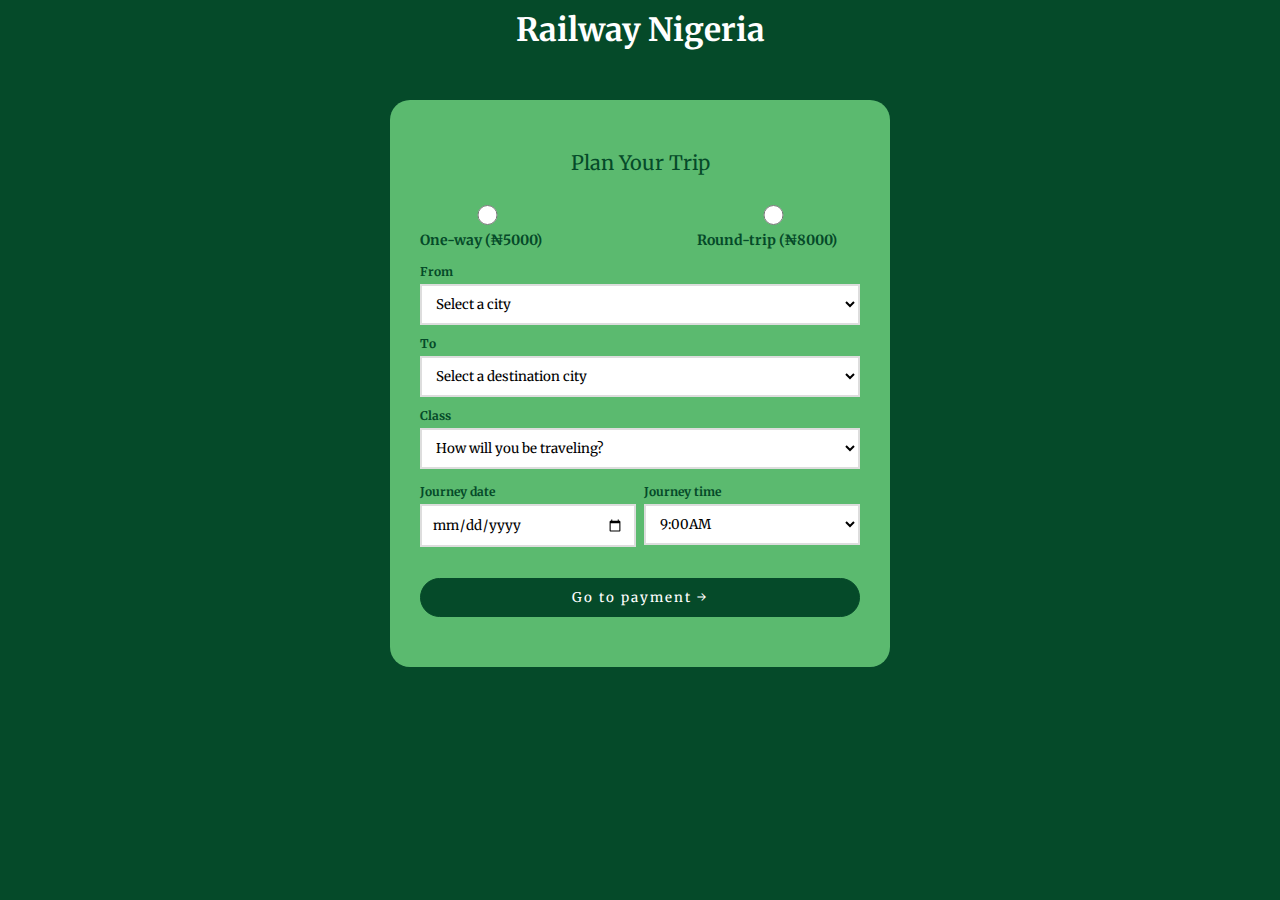
==== plan.html @ 2b6437b9 "second" ====
<!DOCTYPE html>
<html lang="en">

<head>
    <meta charset="UTF-8">
    <meta name="viewport" content="width=device-width, initial-scale=1.0">
    <title>Plan Your Trip</title>
    <link rel="stylesheet" href="booking.css" media="screen" />

</head>



<body>
    <div class="main">
        <h1 id="title">
            Railway Nigeria
        </h1>

        <form class="booking-form">
            <p id="small-text">Plan Your Trip</p>

            <div class="booking">
                <div class="radio-group">
                    <label class="radio"><input type="radio" name="trip" id="way-label" value="One-way">One-way
                        (&#8358;5000)
                        <span></span>
                    </label>
                    <label class="radio"><input type="radio" name="trip" id="round-label" value="round-trip">Round-trip
                        (&#8358;8000)
                        <span></span>
                    </label>
                </div>
            </div>



            <div class="form-control">
                <label for="From">From</label>
                <select name="from" required>
                    <option value="" disabled selected>Select a city</option>
                    <option value="Abuja (ABV)">Abuja (ABV)</option>
                    <option value="Lagos (LOS)">Lagos (LOS)</option>
                    <option value="Akure (AKR)">Akure (AKR)</option>
                    <option value="Calabar (CBR)">Calabar (CBR)</option>
                    <option value="Benin (BNI)">Benin (BNI)</option>
                    <option value="Enugu (ENU)">Enugu (ENU)</option>

                </select>
            </div>

            <div class="form-control">
                <label for="To">To</label>
                <select name="To" required>
                    <option value="" disabled selected>Select a destination city</option>
                    <option value="Abuja (ABV)">Abuja (ABV)</option>
                    <option value="Lagos (LOS)">Lagos (LOS)</option>
                    <option value="Akure (AKR)">Akure (AKR)</option>
                    <option value="Calabar (CBR)">Calabar (CBR)</option>
                    <option value="Benin (BNI)">Benin (BNI)</option>
                    <option value="Enugu (ENU)">Enugu (ENU)</option>

                </select>
            </div>


            <div class="form-control">
                <label for="class">Class</label>
                <select name="class" required>
                    <option value="" disabled selected>How will you be traveling?</option>
                    <option value="Economy">Economy</option>
                    <option value="Business (Additional &#8358;3000)">Business (Additional &#8358;3000)</option>
                    <option value="Sleeper (Additional &#8358;5000)">Sleeper (Additional &#8358;5000)</option>
                    <option value="Prestige (Additional &#8358;8000)">Prestige (Additional &#8358;8000)</option>

                </select>
            </div>

            <div class="form-action">

                <div class="form-group half">
                    <label class="journey-date">Journey date</label>
                    <input type="date" id="journey-date" name="journey-date" required>

                </div>

                <div class="form-group half">
                    <div class="journey-time">
                        <label class="Journey-time">Journey time</label>
                        <select name="journey-time" id="journey-time">
                            <option value="9:00AM">9:00AM</option>
                            <option value="12:00PM">12:00PM</option>
                            <option value="3:00PM">3:00PM</option>
                            <option value="6:00PM">6:00PM</option>
                            <option value="9:00PM">9:00PM</option>
                        </select>
                    </div>
                </div>
            </div>
    

    <button type="submit" value="Go to payment &rarr;" class="btn">
        <a href="payment.html">Go to payment &rarr;</a>
    </button>
</div>
    </div>
    </form>






























    </div>
    </div>
</body>


</html>
---- booking.css ----
@import url('https://fonts.googleapis.com/css2?family=Merriweather:wght@300&display=swap');
*{
    margin: 0;
    padding: 0;
    box-sizing: border-box;
    outline: none;
    text-decoration: none;
    font-family: 'Merriweather', serif;
    
    }

 
    body {
        background: #054A29;
        text-align: center;
    }

    .radio-group {
        display: flex;
    margin-bottom:10px;
    
    justify-content: space-between;
    }
    
    
    .radio {
        
        
        font-size: 14px;
        
        margin-top: 15px;
        color: #054A29;
        font-weight: bold;
    }
    
    .radio input {
        width: 20px;
        height: 20px;
        border-radius: 50%;
        cursor: pointer;
        outline: none;
    }
    .radio label {
        width: 50%;
    }

    #title {
        margin: auto;
        color: #fff;
        padding: 10px 0px 10px 0px;
        text-align: center;
        border-radius: 15px 15px 0px 0px;
    }

    .main {
        background-color: #054A29;
        margin: auto;
        padding: 0px 16px;
    }



p {
    margin-bottom: 25px;
    font-size: 20px;
    text-transform: capitalize;
    color: #054A29;
    text-align: center;
}




.booking-form  {
    background-color: #5BBA6F;
    max-width: 500px;
    margin: 40px auto;
    border-radius: 20px;
    padding: 50px 30px;
text-align: left;
margin-bottom: 20px;
font-size: 12px;
}

.booking-form label {
    margin: 5px 10px 5px 0;
display: block;
font-weight: bold;
color: #054A29;

}

.booking-form input {
    vertical-align: middle;
    margin-bottom: 6px;
    width: 100%;
    padding: 10px;
    background-color: #fff;
    border: 2px solid #dddddd;
}

.booking-form input:focus {
border-color: #054A29;
}

.booking-form select {
    vertical-align: middle;
    margin-bottom: 6px;
width: 100%;
padding: 10px;
background-color: #fff;
    border: 2px solid #dddddd;
height: 41px;
}

.booking-form select:focus {
border-color: #054A29;
}

.form-group {

    width: 23%;
}

.form-action {
    display: flex;
    flex-wrap: wrap;
    justify-content: space-between;
}

.form-control {
    margin: 4px 0px;
}



button {
    background-color: #054A29;
    padding: 10px;
    text-align: center;
    margin-top: 25px;
    border-radius: 25px;
    width: 100%;
    border: 1px solid #054A29;

}

button a {
    color: #fff;
    letter-spacing: 2px;
    display: block;

}


.half {
    width: 49%;
}
@media screen and (max-width: 480px) {
    body {
        width: 100%; 
    }
    .form-group {width: 48%;}
}
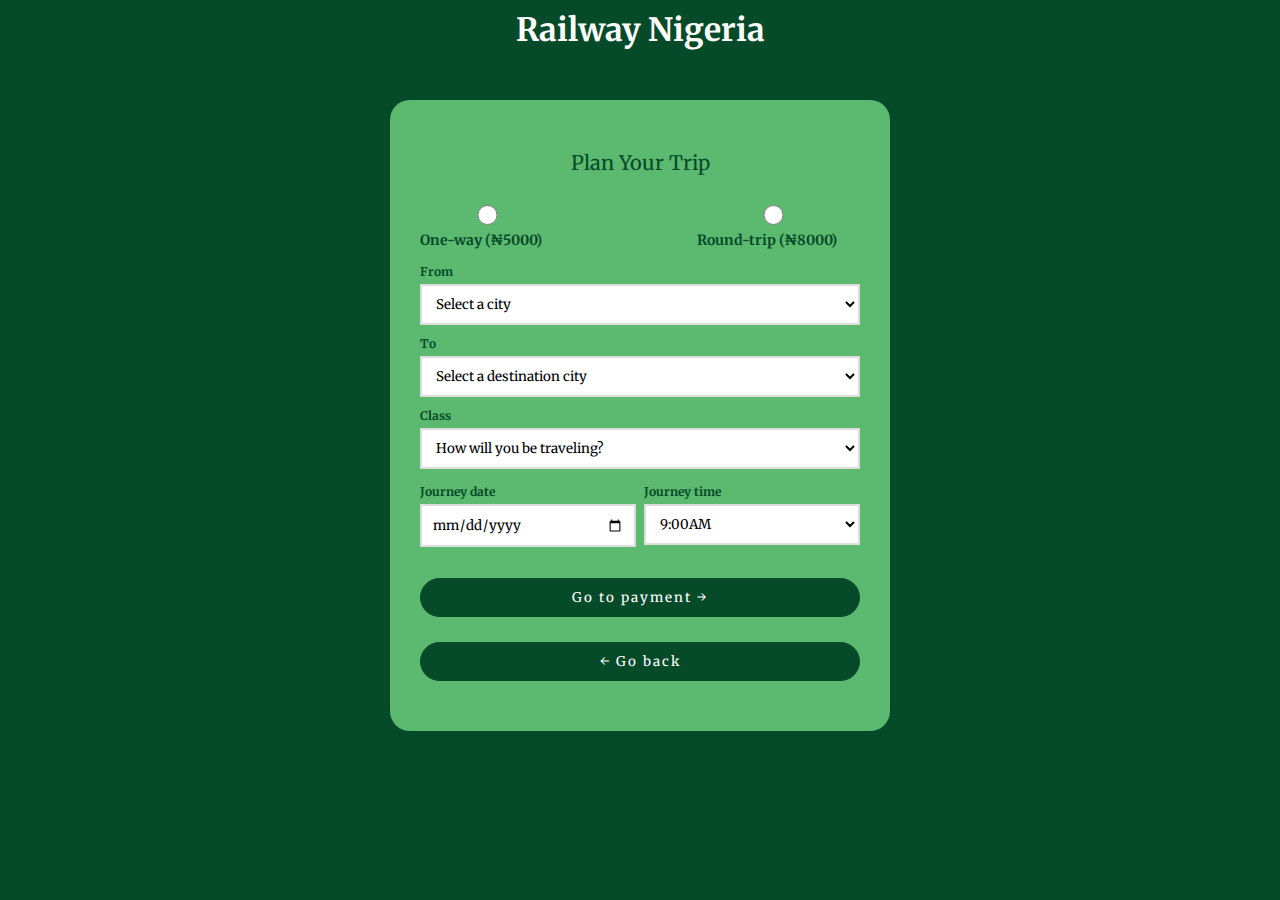
==== commit 76f7c0fe: "added back button" ====
--- a/plan.html
+++ b/plan.html
@@ -97,12 +97,17 @@
                     </div>
                 </div>
             </div>
-    
 
-    <button type="submit" value="Go to payment &rarr;" class="btn">
-        <a href="payment.html">Go to payment &rarr;</a>
-    </button>
-</div>
+            <div class="submit-group">
+                <button type="submit" value="Go to payment &rarr;" class="btn">
+                    <a href="payment.html">Go to payment &rarr;</a>
+                </button>
+            </div>
+<div class="submit-group">
+            <button type="submit" value="Go back &larr;" class="btn">
+                <a href="index.html">&larr; Go back</a>
+            </button>
+    </div>
     </div>
     </form>
 
--- a/booking.css
+++ b/booking.css
@@ -164,5 +164,3 @@
     }
     .form-group {width: 48%;}
 }
-
-
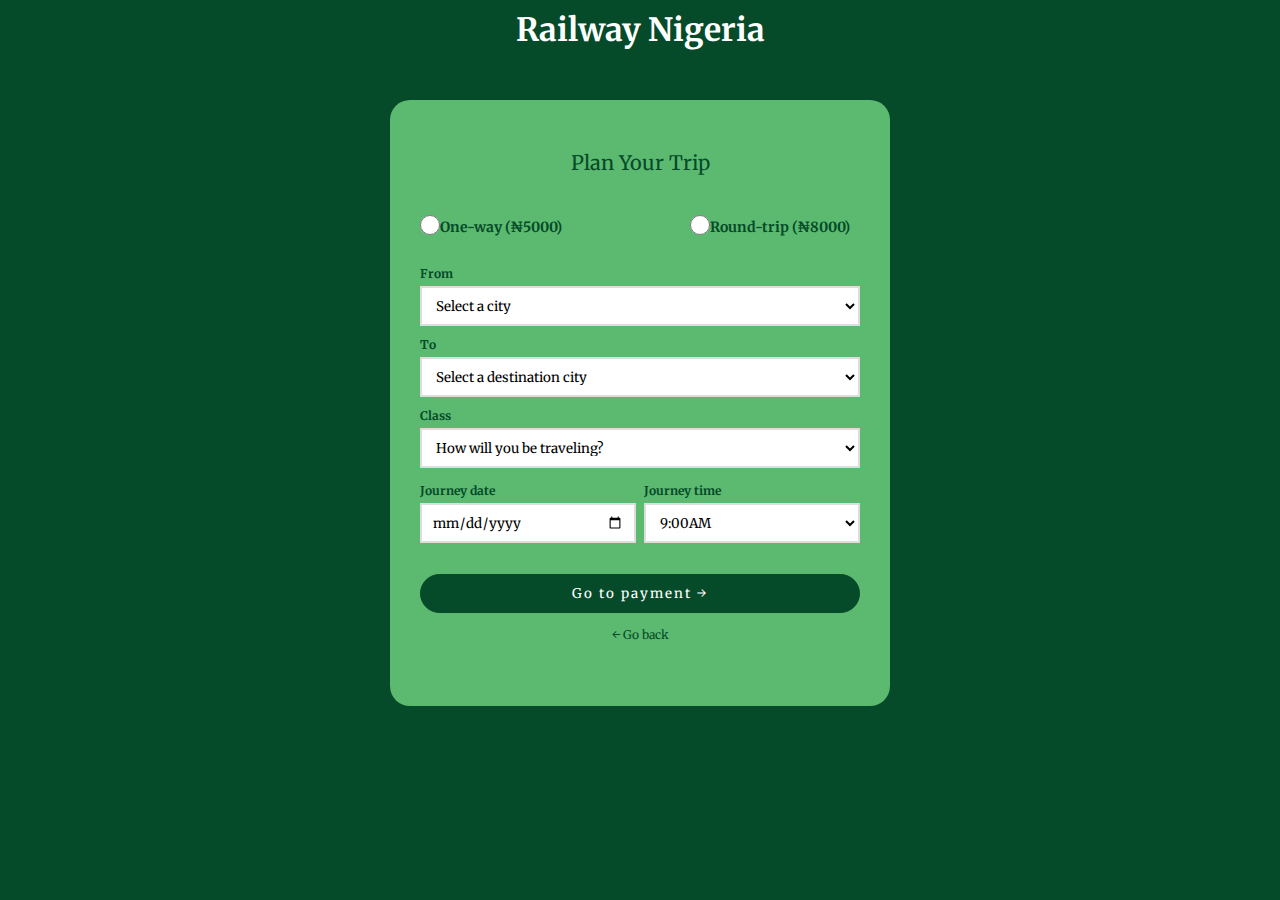
==== commit f65089d3: "fixed buttons" ====
--- a/plan.html
+++ b/plan.html
@@ -98,15 +98,15 @@
                 </div>
             </div>
 
-            <div class="submit-group">
+ 
                 <button type="submit" value="Go to payment &rarr;" class="btn">
                     <a href="payment.html">Go to payment &rarr;</a>
                 </button>
-            </div>
-<div class="submit-group">
-            <button type="submit" value="Go back &larr;" class="btn">
-                <a href="index.html">&larr; Go back</a>
-            </button>
+   
+
+        
+                <a href="index.html" class="a">&larr; Go back</a>
+         
     </div>
     </div>
     </form>
--- a/booking.css
+++ b/booking.css
@@ -36,7 +36,7 @@
     }
     
     .radio input {
-        width: 20px;
+        width: 20px !important;
         height: 20px;
         border-radius: 50%;
         cursor: pointer;
@@ -96,6 +96,7 @@
     vertical-align: middle;
     margin-bottom: 6px;
     width: 100%;
+    height: 40px;
     padding: 10px;
     background-color: #fff;
     border: 2px solid #dddddd;
@@ -112,7 +113,7 @@
 padding: 10px;
 background-color: #fff;
     border: 2px solid #dddddd;
-height: 41px;
+height: 40px;
 }
 
 .booking-form select:focus {
@@ -155,6 +156,8 @@
 }
 
 
+
+
 .half {
     width: 49%;
 }
@@ -164,3 +167,12 @@
     }
     .form-group {width: 48%;}
 }
+
+.a {
+    color: #054A29;
+    display: block;
+text-align: center;
+margin: 14px 0;
+
+}
+
